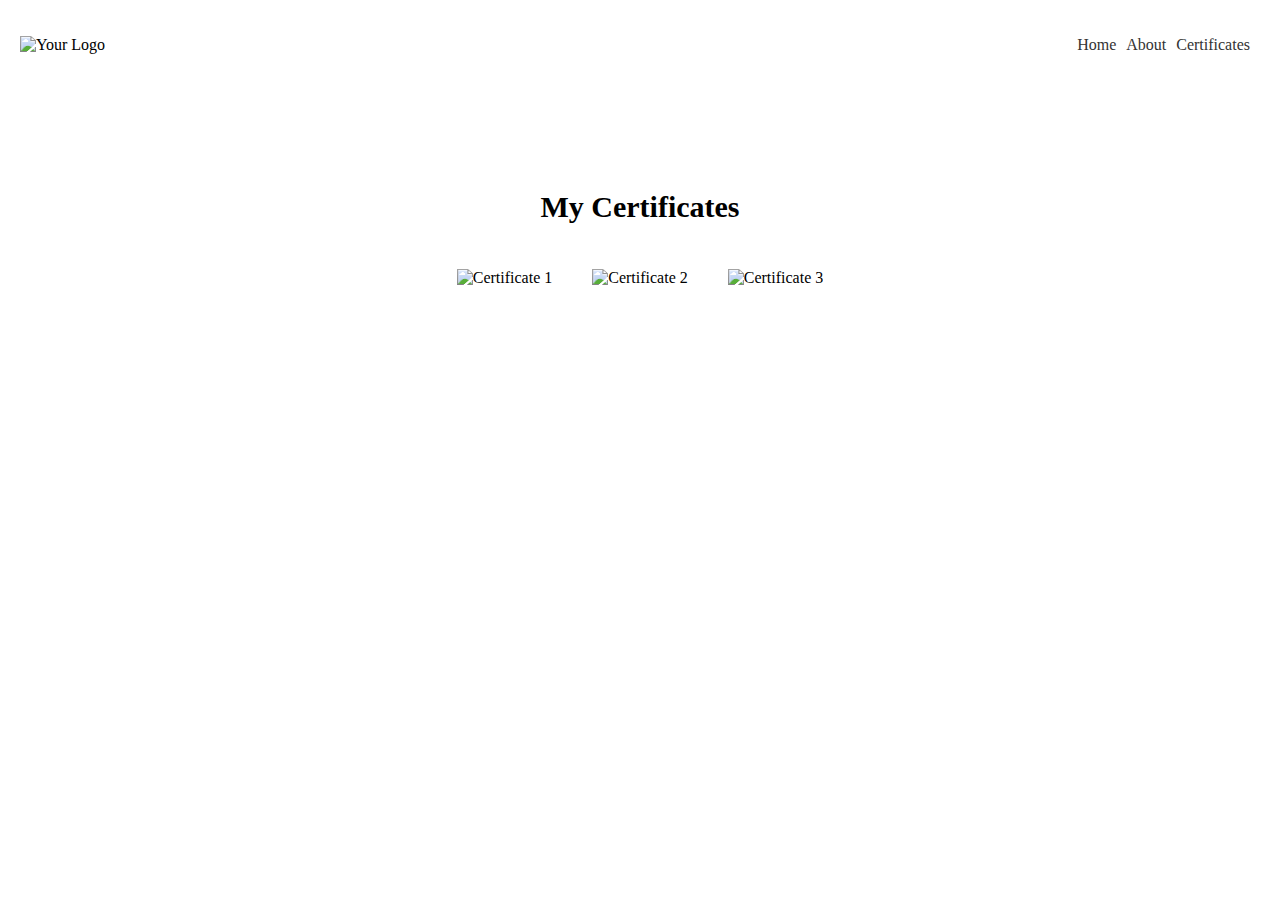
==== certificates.html @ 7c0f894f "Initial commit" ====
<!DOCTYPE html>
<html>
<head>
    <title>Certificates</title>
    <link rel="stylesheet" href="style.css">
</head>
<body>
    <header>
        <img src="C:\Users\ABC\OneDrive\Desktop\Priyansh Jain.jpg" alt="Your Logo">
        <nav>
            <ul>
                <li><a href="index.html">Home</a></li>
                <li><a href="about.html">About</a></li>
                <li><a href="certificates.html">Certificates</a></li>
                <!-- Add more page links as required -->
            </ul>
        </nav>
    </header>
    <section class="certificates-section">
        <h2>My Certificates</h2>
        <div class="certificate-images">
            <img src="C:\Users\ABC\OneDrive\Desktop\Jobaajlearnings-Certificate.jpg" alt="Certificate 1">
            <img src="C:\Users\ABC\OneDrive\Desktop\PRIYANSH JAIN_BW0004045164_0 -  - 0_page-0001.jpg" alt="Certificate 2">
            <img src="C:\Users\ABC\OneDrive\Desktop\Priyansh Jain learn x certificate_page-0001.jpg" alt="Certificate 3">
        </div>
    </section>
</body>
</html>
---- style.css ----
/* General styling */
body {
    margin: 0;
    padding: 0;
}

/* Header styling */
header {
    background-color: #fff;
    padding: 20px;
    display: flex;
    justify-content: space-between;
    align-items: center;
}

img {
    max-width: 200px;
}

nav ul {
    list-style-type: none;
    display: flex;
}

nav ul li {
    margin-right: 10px;
}

nav ul li a {
    text-decoration: none;
    color: #333;
}

/* Hero section styling */
.hero {
    background-image: url("path_to_background_image");
    background-size: cover;
    height: 500px;
}
/* About section styling */
.about-section {
    display: flex;
    padding: 20px;
}

.image-section {
    flex: 1;
}

.image-section img {
    max-width: 100%;
}

.intro-section {
    flex: 1;
    padding-left: 20px;
}

.intro-section h2{
    font-size: 24px;
    margin-top: 0;
}

.intro-section p {
    font-size: 18px;
}
/* Certificates section styling */
.certificates-section {
    padding: 100px;
    text-align: center;
}

.certificates-section h2 {
    font-size: 30px;
    margin-top: 0;
}

.certificate-images {
    display: flex;
    flex-wrap: wrap;
    justify-content: center;
    margin-top: 20px;
}

.certificate-images img {
    max-width: 600px;
    margin: 20px;
}
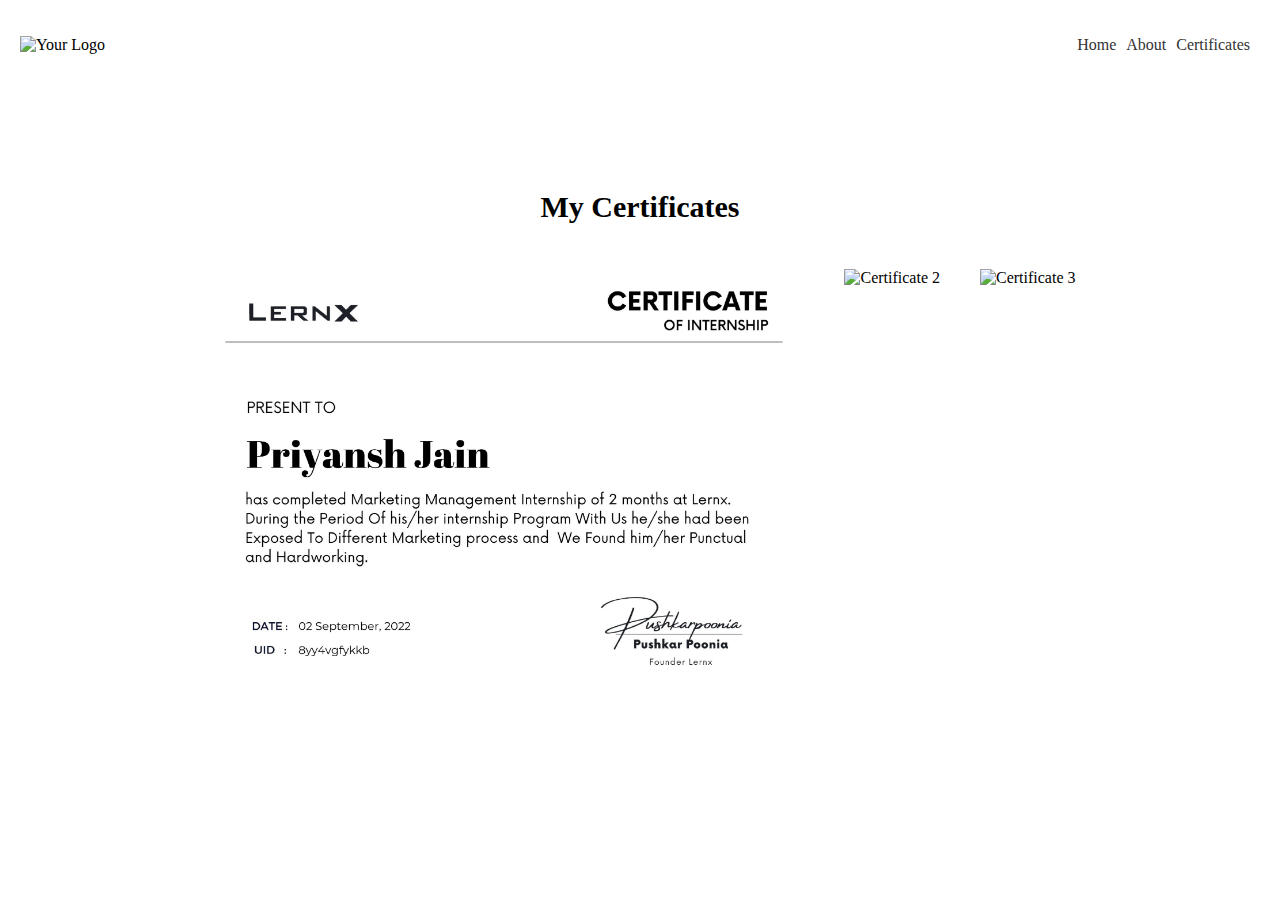
==== commit c837e5e8: "Update certificates.html" ====
--- a/certificates.html
+++ b/certificates.html
@@ -19,10 +19,10 @@
     <section class="certificates-section">
         <h2>My Certificates</h2>
         <div class="certificate-images">
-            <img src="C:\Users\ABC\OneDrive\Desktop\Jobaajlearnings-Certificate.jpg" alt="Certificate 1">
-            <img src="C:\Users\ABC\OneDrive\Desktop\PRIYANSH JAIN_BW0004045164_0 -  - 0_page-0001.jpg" alt="Certificate 2">
-            <img src="C:\Users\ABC\OneDrive\Desktop\Priyansh Jain learn x certificate_page-0001.jpg" alt="Certificate 3">
+             <img src="Priyansh Jain learn x certificate_page-0001.jpg" alt="Certificate 1">
+            <img src="C:\Users\ABC\OneDrive\Desktop\Jobaajlearnings-Certificate.jpg" alt="Certificate 2">
+            <img src="C:\Users\ABC\OneDrive\Desktop\PRIYANSH JAIN_BW0004045164_0 -  - 0_page-0001.jpg" alt="Certificate 3">
         </div>
     </section>
 </body>
-</html>+</html>
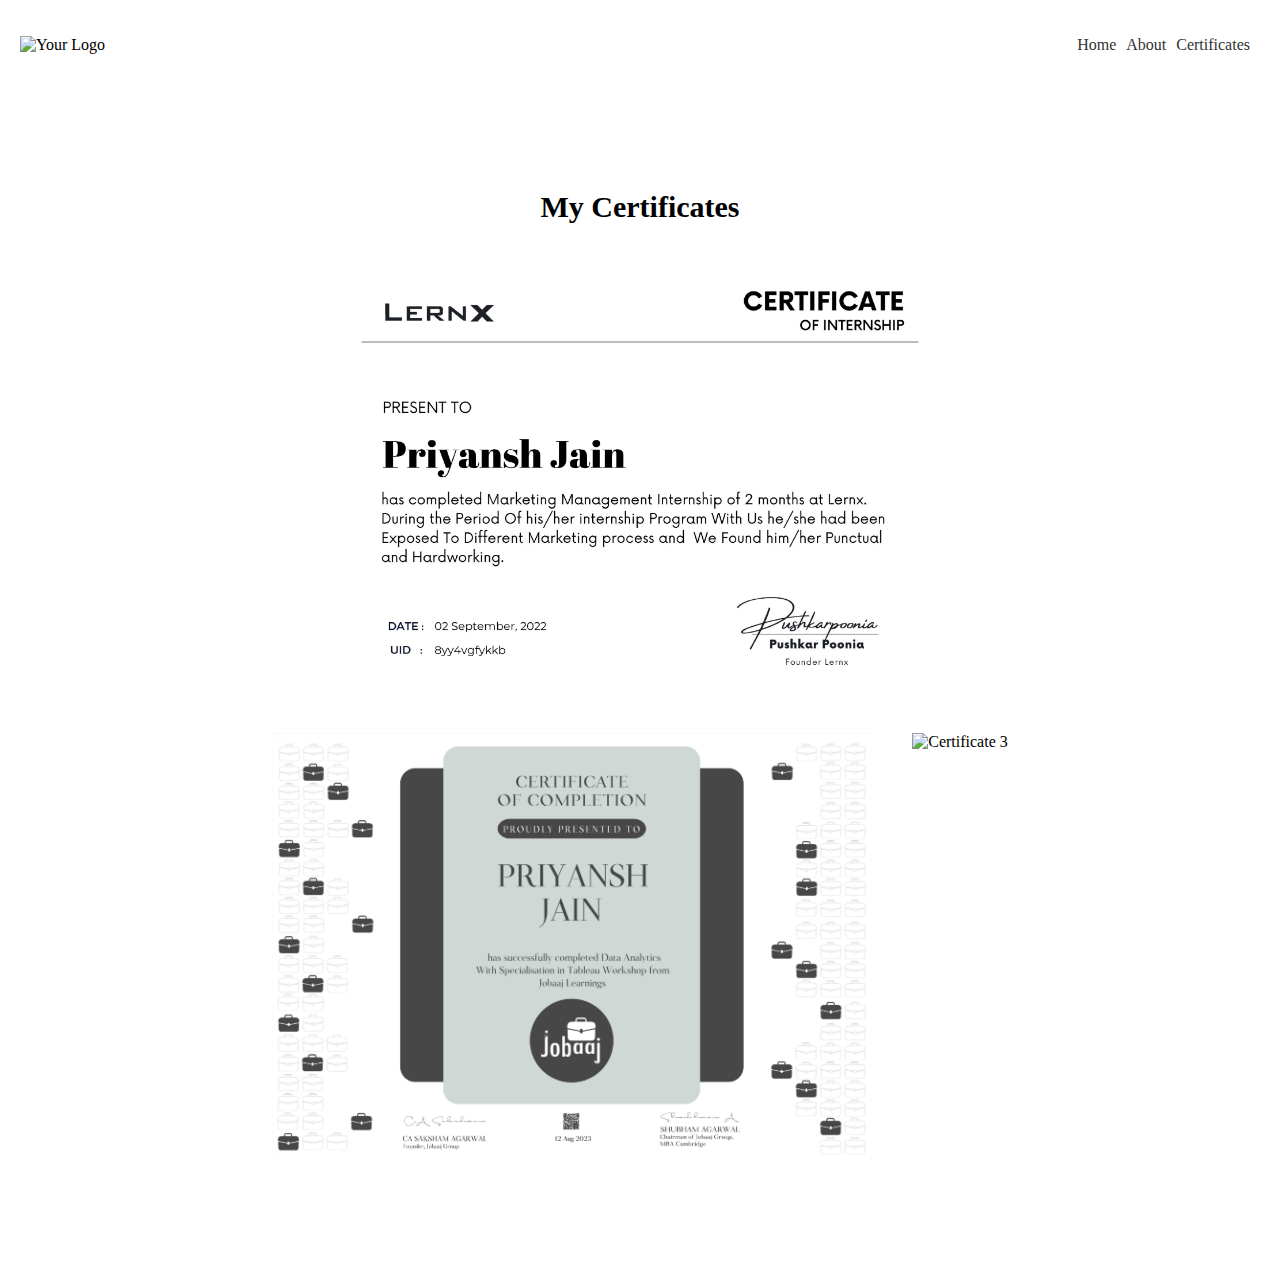
==== commit ebc61c86: "Update certificates.html" ====
--- a/certificates.html
+++ b/certificates.html
@@ -20,7 +20,7 @@
         <h2>My Certificates</h2>
         <div class="certificate-images">
              <img src="Priyansh Jain learn x certificate_page-0001.jpg" alt="Certificate 1">
-            <img src="C:\Users\ABC\OneDrive\Desktop\Jobaajlearnings-Certificate.jpg" alt="Certificate 2">
+            <img src="Jobaajlearnings-Certificate.jpg" alt="Certificate 2">
             <img src="C:\Users\ABC\OneDrive\Desktop\PRIYANSH JAIN_BW0004045164_0 -  - 0_page-0001.jpg" alt="Certificate 3">
         </div>
     </section>
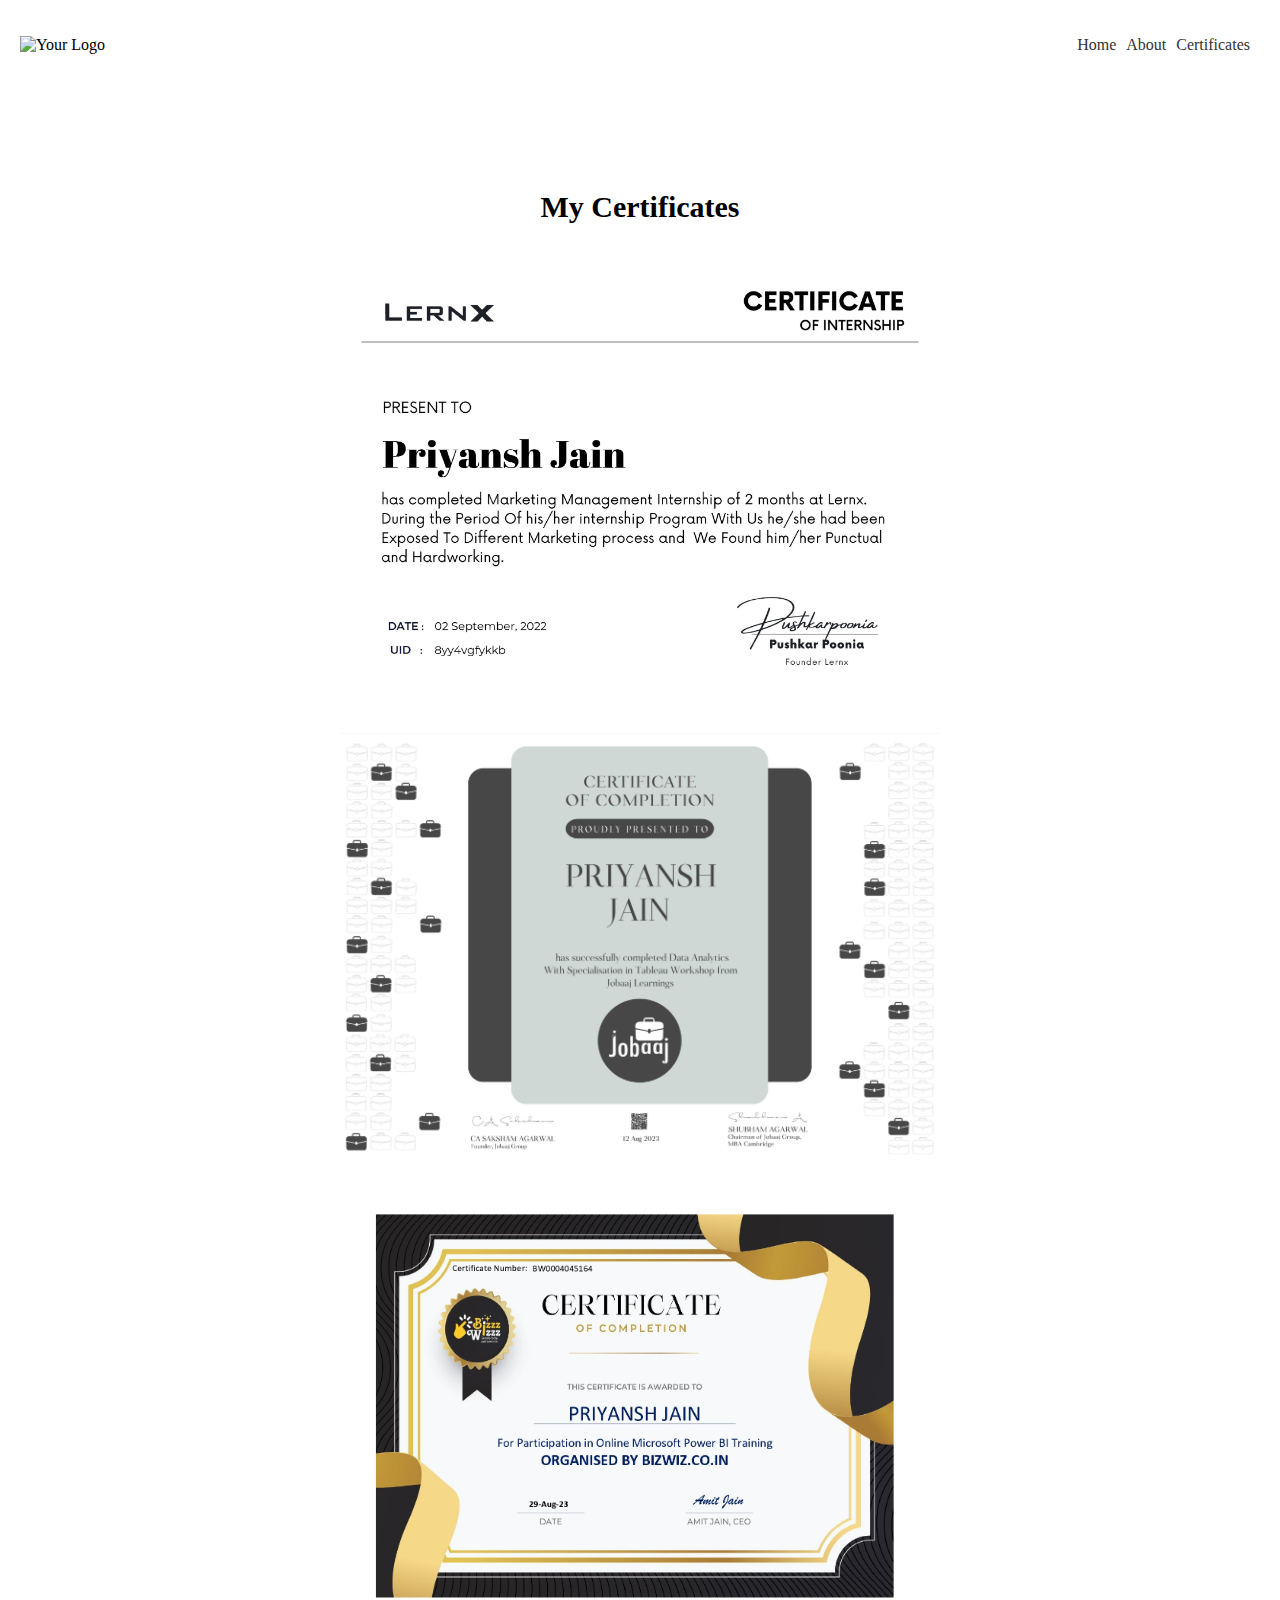
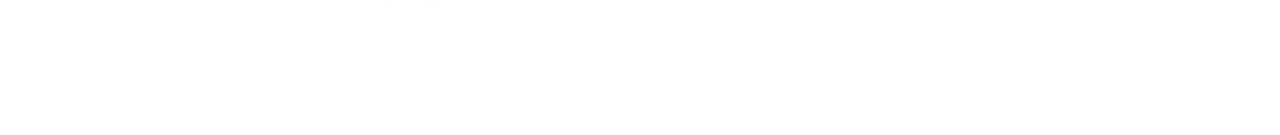
==== commit 1f77793f: "Update certificates.html" ====
--- a/certificates.html
+++ b/certificates.html
@@ -21,7 +21,7 @@
         <div class="certificate-images">
              <img src="Priyansh Jain learn x certificate_page-0001.jpg" alt="Certificate 1">
             <img src="Jobaajlearnings-Certificate.jpg" alt="Certificate 2">
-            <img src="C:\Users\ABC\OneDrive\Desktop\PRIYANSH JAIN_BW0004045164_0 -  - 0_page-0001.jpg" alt="Certificate 3">
+            <img src="PRIYANSH JAIN_BW0004045164_0 -  - 0_page-0001.jpg" alt="Certificate 3">
         </div>
     </section>
 </body>
